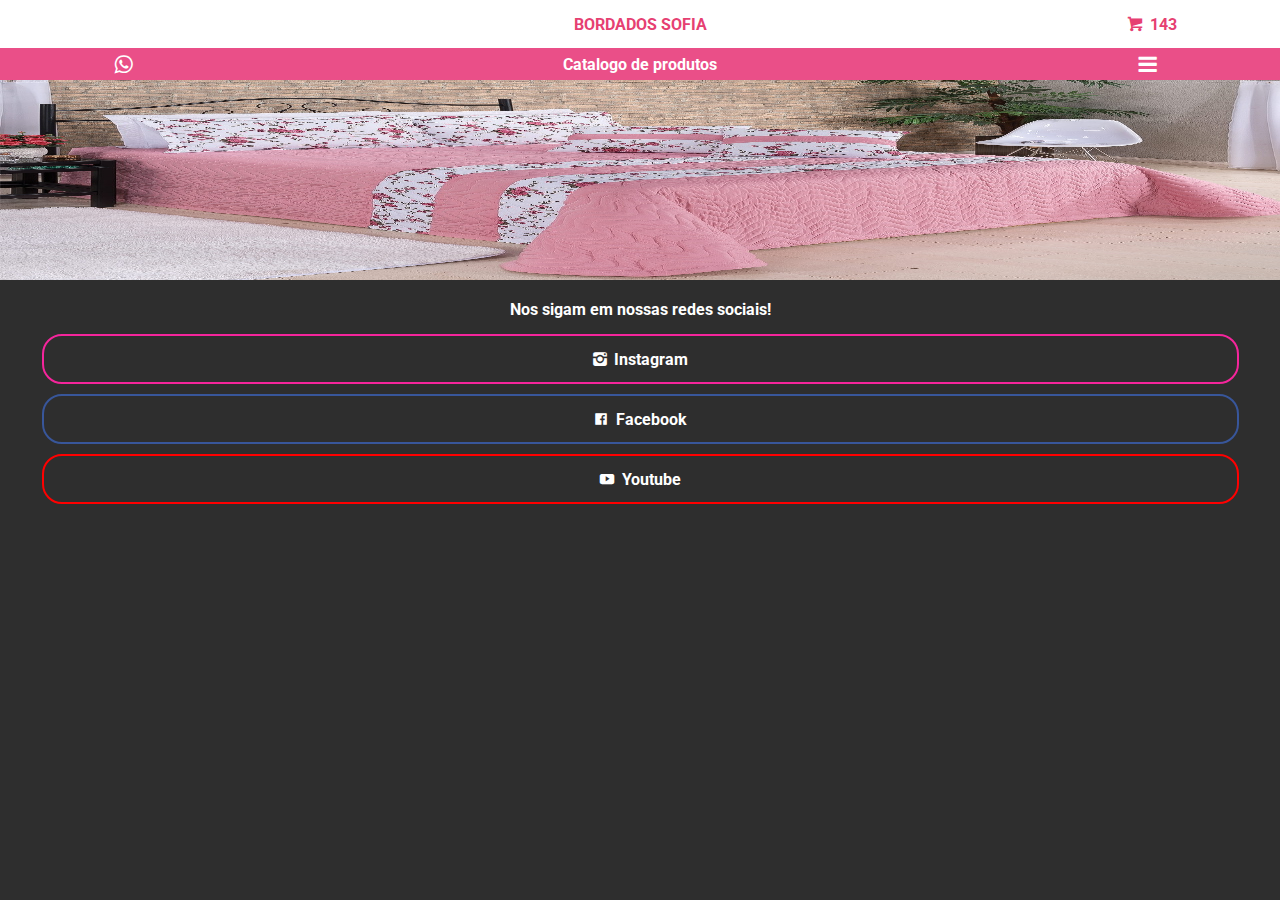
==== index.html @ cce7459e "mudadndo a versão do app" ====
<!DOCTYPE html>
<html lang="pt-br">
<head>
    <meta charset="UTF-8">
    <meta name="viewport" content="width=device-width, initial-scale=1.0">
    <title>BORDADOS SOFIA</title>
    <link href="https://fonts.googleapis.com/css2?family=Roboto:wght@100&display=swap" rel="stylesheet">
    <link rel="stylesheet" href="assets/css/index.css">
    <link rel="stylesheet" href="assets/icons/styles.css">
</head>
<body>

    <div id="id_container" class="container">

        <div class="header">
            <div class="h60">
                <div class="h6020">

                </div>
                <div class="h6060">
                    <span>BORDADOS SOFIA</span>
                </div>
                <div class="h6020">
                    <span class="icon-basket">143</span>
                </div>
                
            </div>
            <div class="h40">
                <div class="h4020">
                    <span class="icon-whatsapp"></span>
                </div>
                <div class="h4060">
                    <span>Catalogo de produtos</span>
                </div>
                <div class="h4020">
                    <span class="icon-bars"></span>
                </div>
            </div>
        </div>
        <div class="body">

            <div id="id-carrosel" class="carrosel">
                
            </div>

            <div class="bx_sociais">
                <span>Nos sigam em nossas redes sociais!</span>

                <div class="btn_sociais insta">
                    <span class="icon-instagrem">Instagram</span>
                </div>

                <div class="btn_sociais face">
                    <span class="icon-social-facebook">Facebook</span>
                </div>

                <div class="btn_sociais youtube">
                    <span class="icon-youtube-alt">Youtube</span>
                </div>

            </div>

        </div>




    </div>
    
</body>
    <script src="assets/js/jquery.min.js"></script>
    <script src="assets/js/index.js"></script>
    <script>
        $(function(){

            menuDraw("id_container");


            const itemCarrosel = [
                {id:1, title:"", image:"assets/images/carrosel/img1.jpg"},
                {id:2, title:"", image:"assets/images/carrosel/img2.jpg"},
                {id:2, title:"", image:"assets/images/carrosel/img3.jpg"},
            ]

            const carrosel = function(){

                const bx_carrosel = document.getElementById("id-carrosel");

                itemCarrosel.map(function(item){

                    const itemC = document.createElement("img");
                    itemC.setAttribute("class","itemC");
                    itemC.setAttribute("src", item.image);
                    bx_carrosel.appendChild(itemC);
                    
                });


            }

            carrosel();

            $(".itemC:eq(0)").fadeIn();

            

            function slide(){


                if ($(".itemC:visible").next(".itemC").length) {

                    $(".itemC:visible").fadeOut(function(){
                        $(this).next().fadeIn();
                    });

                }else{

                    $(".itemC:visible").fadeOut(function(){
                        $(".itemC:eq(0)").fadeIn();
                    });

                }
            }

            const sl = setInterval(function(){
                slide();
            }, 5000);


          
            $(".btn_sociais").css({
                Transform:"TranslateX(0px)",
                transition:"1s all"
            });    


            
           


           
            
           



            

           
            


            








        });
    </script>
</html>
---- assets/css/index.css ----
*{
    padding:0px;
    margin: 0px;
    box-sizing: border-box;
    font-family: 'Roboto', sans-serif;
    text-decoration: none;
}

.container{
    position: absolute;
    width: 100%;
    height: 100%;
    background: #2e2e2e;
    overflow: hidden;
}

.header{
    width: 100%;
    height: 80px;
}
.h60{
    width:100%;
    height: 60%;
    background: #fff;
    color: #e64072;
    font-weight: bold;
    display: flex;
    
}

.h6020{
    width: 20%;
    height: 100%;
    display: flex;
    align-items: center;
    justify-content: center;
}
.h6060{
    width: 60%;
    height: 100%;
    display: flex;
    align-items: center;
    justify-content: center;
}



.h60 img{
    height: 100%;
}
.h40{
    width: 100%;
    height: 40%;
    background: #ea4f88;
    display: flex;

}
.h4020{
    width: 20%;
    height: 100%;
    display: flex;
    align-items: center;
    justify-content: center;
    color: #fff;
    font-size: 16pt;
}
.h4060{
    width: 60%;
    height: 100%;
    color: #fff;
    font-weight: bold;
    display: flex;
    align-items: center;
    justify-content: center;
}

/*  CORPO DA APLICAÇÃO */

.body{

    width: 100%;
    height: calc(100% - 80px);
    
}




/* CARROSEL */

.carrosel{

    width: 100%;
    height: 200px;
    
}

.itemC{

    width: 100%;
    height: 100%;
    display: none;

}

.bx_sociais{

    width: 100%;
    height: calc(100% - 200px);
    display: flex;
    align-items: center;
    flex-direction: column;
    padding:10px;
    
   
}

.bx_sociais span{
    color: #fff;
    font-weight: bold;
    padding: 10px 0px;
}

.btn_sociais{
    width: 95%;
    height: 50px;
    background: none;
    border-radius: 20px;
    margin: 5px 0px;
    display: flex;
    align-items: center;
    justify-content: center;
    
}

.btn_sociais:active{
    background: rgba(255, 255, 255, 0.5);
}

.insta{
    border: 2px solid #f5259c;
    transform: translateX(-110%);
  
}

.face{
    border: 2px solid #38569a;
    transform: translateX(110%);
}

.youtube{
    border: 2px solid #ff0000;
    transform: translateX(-110%);
  
}


/* MENU DRAW */

.container_menu{
    position: absolute;
    top: 0px;
    left: 0px;
    width: 100%;
    height: 100%;
    background: rgba(0, 0, 0, 0.5);
    z-index: 10;
    display: none;
}

.draw{
    position: relative;
    width: 80%;
    height: 100%;
    background: #fff;
    box-shadow: 0px 0px 3px rgba(0, 0, 0, 0.5);
    transform: translateX(-105%);
    
}

.menu_draw{
    width: 100%;
    height: 40px;
    display: flex;
    align-items: center;
    padding: 10px;
}

.menu_draw:active{
    background: #efefef;
}

.header_draw{
    width: 100%;
    height: 40px;
    font-weight: bold;
    display: flex;
    align-items: center;
    justify-content: center;
}

.body_draw{
    width: 100%;
    height: calc(100% - 40px);
    font-weight: bold;
    
}


/* PAGE PRODUCTS */

.containerProd{
    position: absolute;
    width: 100%;
    height: 100%;
}

.header_products{
    width: 100%;
    height: 40px;
    background: #fff;
}

.body_products{
    width: 100%;
    height: calc(100% - 80px);
    background: #f2f2f2;
    padding: 10px;
    overflow: auto;
}



.card{
    width: 100%;
    height: 300px;
    background: #999;
    margin-bottom: 10px;
    border-radius: 10px;
    padding:10px;
}


.btn1{
    width: 100%;
    height: 40px;
    background: green;
    color: #fff;
    display: flex;
    align-items: center;
    justify-content: center;
    font-weight: bold;
}
.btn2{
    width: 100%;
    height: 40px;
    background: blue;
    color: #fff;
    display: flex;
    align-items: center;
    justify-content: center;
    font-weight: bold;
}
---- assets/icons/styles.css ----
@charset "UTF-8";

@font-face {
  font-family: "untitled-font-1";
  src:url("fonts/untitled-font-1.eot");
  src:url("fonts/untitled-font-1.eot?#iefix") format("embedded-opentype"),
    url("fonts/untitled-font-1.woff") format("woff"),
    url("fonts/untitled-font-1.ttf") format("truetype"),
    url("fonts/untitled-font-1.svg#untitled-font-1") format("svg");
  font-weight: normal;
  font-style: normal;

}

[data-icon]:before {
  font-family: "untitled-font-1" !important;
  content: attr(data-icon);
  font-style: normal !important;
  font-weight: normal !important;
  font-variant: normal !important;
  text-transform: none !important;
  speak: none;
  line-height: 1;
  -webkit-font-smoothing: antialiased;
  -moz-osx-font-smoothing: grayscale;
}

[class^="icon-"]:before,
[class*=" icon-"]:before {
  font-family: "untitled-font-1" !important;
  font-style: normal !important;
  font-weight: normal !important;
  font-variant: normal !important;
  text-transform: none !important;
  speak: none;
  line-height: 1;
  -webkit-font-smoothing: antialiased;
  -moz-osx-font-smoothing: grayscale;

  position: relative;
  top: .125em;
  margin-right: .4em;
}

.icon-notext{
  top: 0;
  margin-right: 0;
}

.icon-check:before {
  content: "\61";
}
.icon-clock:before {
  content: "\62";
}
.icon-file-text-o:before {
  content: "\63";
}
.icon-video:before {
  content: "\64";
}
.icon-play-video:before {
  content: "\65";
}
.icon-play:before {
  content: "\66";
}
.icon-star:before {
  content: "\67";
}
.icon-graph-bar:before {
  content: "\68";
}
.icon-plus-circle:before {
  content: "\69";
}
.icon-map-marker:before {
  content: "\6a";
}
.icon-location-arrow:before {
  content: "\6b";
}
.icon-plus:before {
  content: "\6c";
}
.icon-plus-square:before {
  content: "\6d";
}
.icon-user-add:before {
  content: "\6e";
}
.icon-minus-circle:before {
  content: "\6f";
}
.icon-trash:before {
  content: "\70";
}
.icon-trash-o:before {
  content: "\71";
}
.icon-times:before {
  content: "\72";
}
.icon-ban:before {
  content: "\73";
}
.icon-frown-o:before {
  content: "\74";
}
.icon-basket:before {
  content: "\75";
}
.icon-exclamation-circle:before {
  content: "\76";
}
.icon-facebook-square:before {
  content: "\77";
}
.icon-google-plus-square:before {
  content: "\78";
}
.icon-comment:before {
  content: "\79";
}
.icon-thumbs-up:before {
  content: "\7a";
}
.icon-thumbs-down:before {
  content: "\41";
}
.icon-user:before {
  content: "\42";
}
.icon-user-plus:before {
  content: "\43";
}
.icon-twitter-square:before {
  content: "\44";
}
.icon-whatsapp:before {
  content: "\45";
}
.icon-youtube-play:before {
  content: "\46";
}
.icon-youtube-square:before {
  content: "\47";
}
.icon-twitter:before {
  content: "\48";
}
.icon-youtube:before {
  content: "\49";
}
.icon-triangle-right:before {
  content: "\4a";
}
.icon-triangle-down:before {
  content: "\4b";
}
.icon-triangle-up:before {
  content: "\4c";
}
.icon-clipboard:before {
  content: "\4d";
}
.icon-clipboard-notes:before {
  content: "\4e";
}
.icon-search:before {
  content: "\4f";
}
.icon-bars:before {
  content: "\50";
}
.icon-instagram:before {
  content: "\51";
}
.icon-instagrem:before {
  content: "\52";
}
.icon-folder-open:before {
  content: "\53";
}
.icon-folder-open-o:before {
  content: "\54";
}
.icon-heart:before {
  content: "\55";
}
.icon-heart-o:before {
  content: "\56";
}
.icon-paper-plane:before {
  content: "\57";
}
.icon-paper-plane-o:before {
  content: "\58";
}
.icon-paperclip:before {
  content: "\59";
}
.icon-smile-o:before {
  content: "\5a";
}
.icon-user-1:before {
  content: "\30";
}
.icon-users:before {
  content: "\31";
}
.icon-youtube-alt:before {
  content: "\32";
}
.icon-check-circle:before {
  content: "\33";
}
.icon-check-circle-o:before {
  content: "\34";
}
.icon-check-1:before {
  content: "\35";
}
.icon-chevron-down:before {
  content: "\36";
}
.icon-chevron-left:before {
  content: "\37";
}
.icon-chevron-right:before {
  content: "\38";
}
.icon-chevron-up:before {
  content: "\39";
}
.icon-envelope:before {
  content: "\21";
}
.icon-envelope-o:before {
  content: "\22";
}
.icon-star-1:before {
  content: "\23";
}
.icon-sort-asc:before {
  content: "\24";
}
.icon-sort-desc:before {
  content: "\25";
}
.icon-star-o:before {
  content: "\26";
}
.icon-tag:before {
  content: "\27";
}
.icon-tags:before {
  content: "\28";
}
.icon-times-circle:before {
  content: "\29";
}
.icon-mail:before {
  content: "\2a";
}
.icon-lock:before {
  content: "\2b";
}
.icon-pricetag-multiple:before {
  content: "\2c";
}
.icon-price-tag:before {
  content: "\2d";
}
.icon-shopping-cart:before {
  content: "\2e";
}
.icon-social-instagram:before {
  content: "\2f";
}
.icon-social-facebook:before {
  content: "\3a";
}
.icon-list-ol:before {
  content: "\3b";
}
.icon-list-ul:before {
  content: "\3c";
}
.icon-list-ordered:before {
  content: "\3d";
}
.icon-long-arrow-left:before {
  content: "\3e";
}
.icon-arrow-left:before {
  content: "\3f";
}
.icon-angle-left:before {
  content: "\40";
}
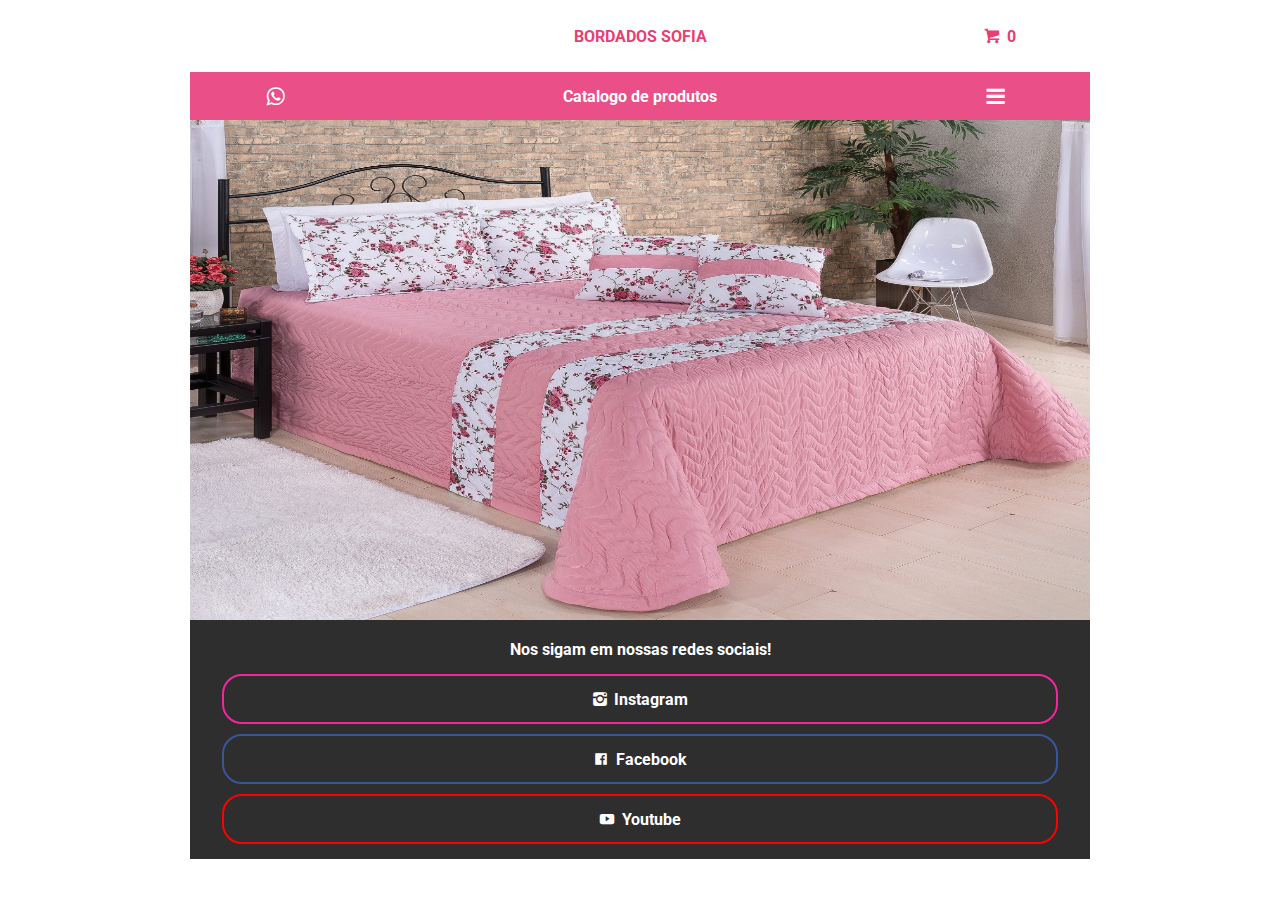
==== commit 6992c556: "Atualizando, incluindo página do produto" ====
--- a/index.html
+++ b/index.html
@@ -21,7 +21,7 @@
                     <span>BORDADOS SOFIA</span>
                 </div>
                 <div class="h6020">
-                    <span class="icon-basket">143</span>
+                    <span class="icon-basket">0</span>
                 </div>
                 
             </div>
@@ -77,9 +77,9 @@
 
 
             const itemCarrosel = [
-                {id:1, title:"", image:"assets/images/carrosel/img1.jpg"},
-                {id:2, title:"", image:"assets/images/carrosel/img2.jpg"},
-                {id:2, title:"", image:"assets/images/carrosel/img3.jpg"},
+                {id:1, title:"", image:"assets/imagens/carrosel/img1.jpg"},
+                {id:2, title:"", image:"assets/imagens/carrosel/img2.jpg"},
+                {id:2, title:"", image:"assets/imagens/carrosel/img3.jpg"},
             ]
 
             const carrosel = function(){
@@ -135,28 +135,6 @@
 
 
             
-           
-
-
-           
-            
-           
-
-
-
-            
-
-           
-            
-
-
-            
-
-
-
-
-
-
 
 
         });
--- a/assets/css/index.css
+++ b/assets/css/index.css
@@ -4,10 +4,22 @@
     box-sizing: border-box;
     font-family: 'Roboto', sans-serif;
     text-decoration: none;
+    -webkit-touch-callout: none;
+    -webkit-user-select: none;
+    -khtml-user-select: none;
+    -moz-user-select: none;
+    -ms-user-select: none;
+    user-select: none;
+}
+
+body{
+    position: absolute;
+    width: 100%;
+    height: 100%;
 }
 
 .container{
-    position: absolute;
+    position: relative;
     width: 100%;
     height: 100%;
     background: #2e2e2e;
@@ -210,9 +222,11 @@
 /* PAGE PRODUCTS */
 
 .containerProd{
-    position: absolute;
-    width: 100%;
-    height: 100%;
+    position: relative;
+    width: 100%;
+    height: 100%;
+    background: #f2f2f2;
+    overflow: hidden;
 }
 
 .header_products{
@@ -232,12 +246,13 @@
 
 
 .card{
-    width: 100%;
-    height: 300px;
-    background: #999;
+    position: relative;
+    width: 100%;
+    background: #fff;
     margin-bottom: 10px;
     border-radius: 10px;
     padding:10px;
+    box-shadow: 0px 0px 3px rgba(0, 0, 0, 0.2);
 }
 
 
@@ -260,4 +275,202 @@
     align-items: center;
     justify-content: center;
     font-weight: bold;
+}
+
+/* CARD */
+
+.header_card{
+    width: 100%;
+    height: 30px;
+    background: #fff;
+    display: flex;
+    
+    justify-content: flex-end;
+   
+}
+.body_card{
+    width: 100%;
+}
+.description_card{
+    width: 100%;
+    padding: 10px;
+    color: #222;
+    font-weight: bold;
+}
+.body_bx_img{
+    width: 100%;
+    border-radius: 5px;
+}
+.footer_card{
+    width: auto;
+    background: #fff;
+}
+
+.icon-ellipsis-h{
+    color: #555;
+}
+
+
+.btn-out{
+    width: 100%;
+    padding: 10px;
+    border: 1px solid #ea4f88;
+    border-radius: 15px;
+    background: none;
+    color: #ea4f88;
+    display: flex;
+    align-items: center;
+    justify-content: center;
+    font-weight: bold;
+    box-shadow: 0px 0px 3px rgba(0, 0, 0, 0.5);
+    margin-bottom: 5px;
+}
+
+.btn-out:active{
+    color: #f5259c;
+    border: 1px solid #f5259c;
+}
+
+.btn-in{
+    width: 100%;
+    padding: 10px;
+    border: 1px solid #ea4f88;
+    border-radius: 15px;
+    background: #ea4f88;
+    color: #fff;
+    display: flex;
+    align-items: center;
+    justify-content: center;
+    font-weight: bold;
+    box-shadow: 0px 0px 3px rgba(0, 0, 0, 0.3);
+    margin-bottom: 5px;
+}
+.btn-in:active{
+    border: 1px solid #e64072;
+    background: #e64072;
+}
+
+.bx_header{
+    position: absolute;
+    top: 30px;
+    right: 10px;
+    width: 70%;
+    box-shadow: 0px 0px 3px rgba(0, 0, 0, 0.5);
+    background: #fff;
+    border-radius: 10px;
+    overflow: hidden;
+}
+
+.bx_header_header{
+    width: 100%;
+    height: 30px;
+    display: flex;
+    align-items: center;
+    justify-content: flex-end;
+}
+
+.bx_header_body{
+    width: 100%;
+    height: calc(100% - 30px);
+    padding: 10px;
+}
+.bx_header_body_btn{
+    width: 100%;
+    display: flex;
+    align-items: center;
+    padding: 10px;
+    font-size: 10pt;
+    color: #111;
+    font-weight: bold;
+}
+.icon-times-circle{
+    font-size: 17pt;
+}
+.label{
+    width: 100%;
+    height: 100%;
+    color: #111;
+}
+
+.b2{
+    background: #efefef;
+}
+
+/* PAGE PRODUCT */
+
+.body-product{
+    width: 100%;
+    height: 100%;
+    background: #e2e2e2e2;
+}
+
+.bx_image_img{
+    width: 100%;
+}
+
+.bx_desc{
+    width: 100%;
+}
+.li_desc{
+    width: 100%;
+    
+}
+.li_desc_title{
+    font-weight: bold;
+    color: #111;
+    padding: 10px;
+}
+.li_desc_desc{
+    color: #777;
+    margin: 5px 10px;
+}
+
+@media(min-width: 700px){
+
+    body{
+        display: flex;
+        justify-content: center;
+        height: auto;
+    }
+    .container{
+        width: 900px;
+        height: none;
+    }
+
+    .header{
+        height: 120px;
+    }
+    .carrosel{
+        height: 500px;
+    }
+
+    .containerProd{
+        width: 900px;
+        display: flex;
+        flex-wrap: wrap;
+        
+    }
+
+    .body_products{
+
+        display: flex;
+        flex-wrap: wrap;
+
+    }
+
+    
+
+    .linkbtn{
+        cursor: pointer;
+    }
+
+    .card{
+        width: calc(50% - 10px);
+        margin: 5px;
+    }
+
+    .draw{
+        width: 40%;
+    }
+
 }--- a/assets/icons/styles.css
+++ b/assets/icons/styles.css
@@ -299,3 +299,63 @@
 .icon-angle-left:before {
   content: "\40";
 }
+.icon-ellipsis-v:before {
+  content: "\5b";
+}
+.icon-ellipsis-h:before {
+  content: "\5d";
+}
+.icon-download:before {
+  content: "\5e";
+}
+.icon-file-image-o:before {
+  content: "\5f";
+}
+.icon-file-o:before {
+  content: "\60";
+}
+.icon-file-pdf-o:before {
+  content: "\7b";
+}
+.icon-file-text:before {
+  content: "\7c";
+}
+.icon-film:before {
+  content: "\7d";
+}
+.icon-home:before {
+  content: "\7e";
+}
+.icon-list:before {
+  content: "\5c";
+}
+.icon-share-alt:before {
+  content: "\e000";
+}
+.icon-thumbs-o-down:before {
+  content: "\e001";
+}
+.icon-thumbs-o-up:before {
+  content: "\e002";
+}
+.icon-list-bullet:before {
+  content: "\e003";
+}
+.icon-list-number:before {
+  content: "\e004";
+}
+.icon-telephone:before {
+  content: "\e005";
+}
+.icon-bell:before {
+  content: "\e006";
+}
+.icon-list-add:before {
+  content: "\e007";
+}
+.icon-share:before {
+  content: "\e008";
+}
+.icon-search-1:before {
+  content: "\e009";
+}
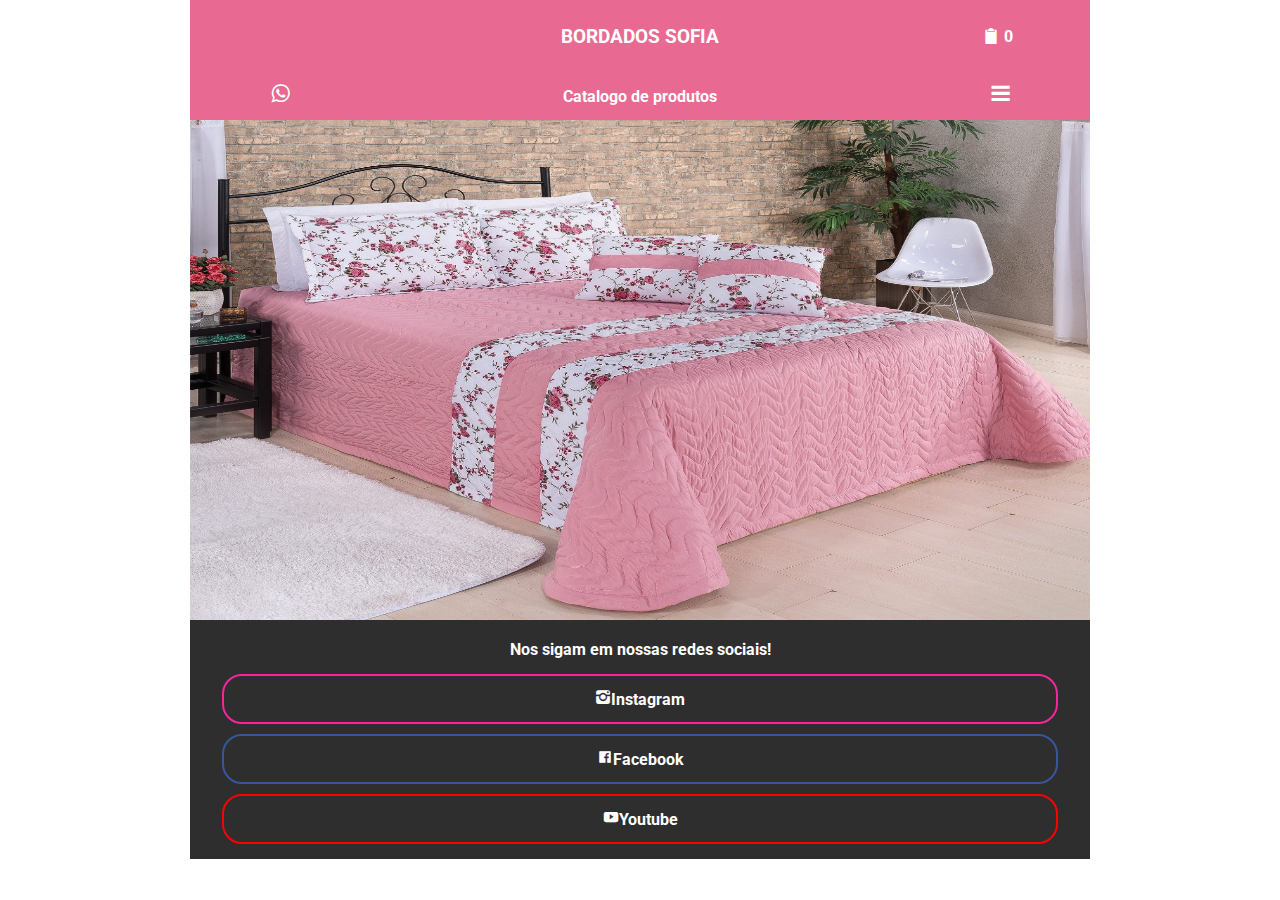
==== commit fe1af2c4: "Melhorando o layout" ====
--- a/index.html
+++ b/index.html
@@ -6,9 +6,18 @@
     <title>BORDADOS SOFIA</title>
     <link href="https://fonts.googleapis.com/css2?family=Roboto:wght@100&display=swap" rel="stylesheet">
     <link rel="stylesheet" href="assets/css/index.css">
-    <link rel="stylesheet" href="assets/icons/styles.css">
+    <link rel="stylesheet" href="assets/css/stylesApp.css">
+    <link rel="stylesheet" href="assets/icons2/styles.css">
+
+    <style>
+        .icon-clipboard-1{
+            position: relative;
+            top: 2px;
+            right: 5px;
+        }
+    </style>
 </head>
-<body>
+<body data-page="home">
 
     <div id="id_container" class="container">
 
@@ -20,8 +29,9 @@
                 <div class="h6060">
                     <span>BORDADOS SOFIA</span>
                 </div>
-                <div class="h6020">
-                    <span class="icon-basket">0</span>
+                <div id="id-cart" class="h6020">
+                    <span class="icon-clipboard-1"></span>
+                    <span id="count-p">0</span>
                 </div>
                 
             </div>
@@ -33,7 +43,7 @@
                     <span>Catalogo de produtos</span>
                 </div>
                 <div class="h4020">
-                    <span class="icon-bars"></span>
+                    <span id="menu_home" class="icon-bars"></span>
                 </div>
             </div>
         </div>
@@ -73,8 +83,30 @@
     <script>
         $(function(){
 
-            menuDraw("id_container");
+           const con = document.getElementById("id_container");
 
+            const menu_home = document.getElementById("menu_home");
+            menu_home.addEventListener("click", function(){
+
+                menu(con);
+
+                const bxmenu_home = document.getElementById("id-bxmenu");
+                bxmenu_home.addEventListener("click", function(e){
+                    
+                    if (e.target.id == "id-bxmenu") {
+
+                        $("#id-menu").animate({"left":"-70%"}, function(){
+                            $("#id-bxmenu").fadeOut(500);
+                            $("#id-bxmenu").remove();
+                        });
+                        
+                    }
+
+                });
+
+            });
+
+            
 
             const itemCarrosel = [
                 {id:1, title:"", image:"assets/imagens/carrosel/img1.jpg"},
@@ -126,17 +158,11 @@
                 slide();
             }, 5000);
 
-
-          
             $(".btn_sociais").css({
                 Transform:"TranslateX(0px)",
                 transition:"1s all"
             });    
 
-
-            
-
-
         });
     </script>
 </html>--- a/assets/css/index.css
+++ b/assets/css/index.css
@@ -33,8 +33,8 @@
 .h60{
     width:100%;
     height: 60%;
-    background: #fff;
-    color: #e64072;
+    background: #e86a92;
+    color: #fff;
     font-weight: bold;
     display: flex;
     
@@ -53,6 +53,8 @@
     display: flex;
     align-items: center;
     justify-content: center;
+    font-weight: bold;
+    font-size: 1.2em;
 }
 
 
@@ -63,7 +65,7 @@
 .h40{
     width: 100%;
     height: 40%;
-    background: #ea4f88;
+    background: #e86a92;
     display: flex;
 
 }
@@ -398,14 +400,26 @@
 
 /* PAGE PRODUCT */
 
+.container-product{
+    position: absolute;
+    width: 100%;
+    height: 100%;
+    background: green;
+}
+
+.bx_image{
+    width: 100%;
+}
+
+.bx_image_img{
+    width: 100%;
+}
+
 .body-product{
     width: 100%;
-    height: 100%;
-    background: #e2e2e2e2;
-}
-
-.bx_image_img{
-    width: 100%;
+    height: calc(100% - 80px);
+    background: #f2f2f2;
+    overflow: auto;
 }
 
 .bx_desc{
@@ -413,16 +427,32 @@
 }
 .li_desc{
     width: 100%;
-    
+    font-size: 13pt;
 }
 .li_desc_title{
+    width: 100%;
     font-weight: bold;
     color: #111;
     padding: 10px;
+       
 }
 .li_desc_desc{
-    color: #777;
-    margin: 5px 10px;
+    width: 100%;
+    color: #444;
+    padding: 5px 10px;
+}
+
+.description_card_cores{
+    width: 100%;
+    height: 40px;
+    display: flex;
+    align-items: center;
+}
+.description_card_cores_circle{
+    width: 30px;
+    height: 30px;
+    border-radius: 15px;
+    margin: 0px 2px;
 }
 
 @media(min-width: 700px){
@@ -465,7 +495,7 @@
     }
 
     .card{
-        width: calc(50% - 10px);
+        width: calc(33.3% - 10px);
         margin: 5px;
     }
 
--- a/assets/css/stylesApp.css
+++ b/assets/css/stylesApp.css
@@ -0,0 +1,62 @@
+
+*{
+    padding: 0px;
+    margin: 0px;
+    box-sizing: border-box;
+}
+
+.bxmenu{
+    position: absolute;
+    top: 0px;
+    left: 0px;
+    width: 100%;
+    height: 100%;
+    background: rgba(0, 0, 0, 0.5);
+    display: none;
+    z-index: 15;
+}
+
+.menu{
+    position: relative;
+    top: 0px;
+    left: -70%;
+    width: 70%;
+    height: 100%;
+    background: #222;
+    z-index: 20;
+    padding: 5px;
+    overflow: auto;
+}
+
+.bxavatar{
+    width: 100%;
+    height: 110px;
+    display: flex;
+    align-items: center;
+    justify-content: center;
+    margin-bottom: 5px;
+}
+
+.circleAvatar{
+    width: 100px;
+    height: 100px;
+    border-radius: 50px;
+    background: #555;
+    display: flex;
+    align-items: center;
+    justify-content: center;
+    font-size: 3em;
+    font-weight: bold;
+    color: #222;
+}
+
+.menuItem{
+    width: 100%;
+    padding: 10px;
+    background: #555;
+    color: #fff;
+    margin-bottom: 5px;
+    font-weight: bold;
+    font-size: 1.2em;
+    border-radius: 5px;
+}--- a/assets/icons2/styles.css
+++ b/assets/icons2/styles.css
@@ -0,0 +1,778 @@
+@charset "UTF-8";
+
+@font-face {
+  font-family: "untitled-font-1";
+  src:url("fonts/untitled-font-1.eot");
+  src:url("fonts/untitled-font-1.eot?#iefix") format("embedded-opentype"),
+    url("fonts/untitled-font-1.woff") format("woff"),
+    url("fonts/untitled-font-1.ttf") format("truetype"),
+    url("fonts/untitled-font-1.svg#untitled-font-1") format("svg");
+  font-weight: normal;
+  font-style: normal;
+
+}
+
+[data-icon]:before {
+  font-family: "untitled-font-1" !important;
+  content: attr(data-icon);
+  font-style: normal !important;
+  font-weight: normal !important;
+  font-variant: normal !important;
+  text-transform: none !important;
+  speak: none;
+  line-height: 1;
+  -webkit-font-smoothing: antialiased;
+  -moz-osx-font-smoothing: grayscale;
+}
+
+[class^="icon-"]:before,
+[class*=" icon-"]:before {
+  font-family: "untitled-font-1" !important;
+  font-style: normal !important;
+  font-weight: normal !important;
+  font-variant: normal !important;
+  text-transform: none !important;
+  speak: none;
+  line-height: 1;
+  -webkit-font-smoothing: antialiased;
+  -moz-osx-font-smoothing: grayscale;
+}
+
+.icon-check:before {
+  content: "\61";
+}
+.icon-clock:before {
+  content: "\62";
+}
+.icon-file-text-o:before {
+  content: "\63";
+}
+.icon-video:before {
+  content: "\64";
+}
+.icon-play-video:before {
+  content: "\65";
+}
+.icon-play:before {
+  content: "\66";
+}
+.icon-star:before {
+  content: "\67";
+}
+.icon-graph-bar:before {
+  content: "\68";
+}
+.icon-plus-circle:before {
+  content: "\69";
+}
+.icon-map-marker:before {
+  content: "\6a";
+}
+.icon-location-arrow:before {
+  content: "\6b";
+}
+.icon-plus:before {
+  content: "\6c";
+}
+.icon-plus-square:before {
+  content: "\6d";
+}
+.icon-user-add:before {
+  content: "\6e";
+}
+.icon-minus-circle:before {
+  content: "\6f";
+}
+.icon-trash:before {
+  content: "\70";
+}
+.icon-trash-o:before {
+  content: "\71";
+}
+.icon-times:before {
+  content: "\72";
+}
+.icon-ban:before {
+  content: "\73";
+}
+.icon-frown-o:before {
+  content: "\74";
+}
+.icon-basket:before {
+  content: "\75";
+}
+.icon-exclamation-circle:before {
+  content: "\76";
+}
+.icon-facebook-square:before {
+  content: "\77";
+}
+.icon-google-plus-square:before {
+  content: "\78";
+}
+.icon-comment:before {
+  content: "\79";
+}
+.icon-thumbs-up:before {
+  content: "\7a";
+}
+.icon-thumbs-down:before {
+  content: "\41";
+}
+.icon-user:before {
+  content: "\42";
+}
+.icon-user-plus:before {
+  content: "\43";
+}
+.icon-twitter-square:before {
+  content: "\44";
+}
+.icon-whatsapp:before {
+  content: "\45";
+}
+.icon-youtube-play:before {
+  content: "\46";
+}
+.icon-youtube-square:before {
+  content: "\47";
+}
+.icon-twitter:before {
+  content: "\48";
+}
+.icon-youtube:before {
+  content: "\49";
+}
+.icon-triangle-right:before {
+  content: "\4a";
+}
+.icon-triangle-down:before {
+  content: "\4b";
+}
+.icon-triangle-up:before {
+  content: "\4c";
+}
+.icon-clipboard:before {
+  content: "\4d";
+}
+.icon-clipboard-notes:before {
+  content: "\4e";
+}
+.icon-search:before {
+  content: "\4f";
+}
+.icon-bars:before {
+  content: "\50";
+}
+.icon-instagram:before {
+  content: "\51";
+}
+.icon-instagrem:before {
+  content: "\52";
+}
+.icon-folder-open:before {
+  content: "\53";
+}
+.icon-folder-open-o:before {
+  content: "\54";
+}
+.icon-heart:before {
+  content: "\55";
+}
+.icon-heart-o:before {
+  content: "\56";
+}
+.icon-paper-plane:before {
+  content: "\57";
+}
+.icon-paper-plane-o:before {
+  content: "\58";
+}
+.icon-paperclip:before {
+  content: "\59";
+}
+.icon-smile-o:before {
+  content: "\5a";
+}
+.icon-user-1:before {
+  content: "\30";
+}
+.icon-users:before {
+  content: "\31";
+}
+.icon-youtube-alt:before {
+  content: "\32";
+}
+.icon-check-circle:before {
+  content: "\33";
+}
+.icon-check-circle-o:before {
+  content: "\34";
+}
+.icon-check-1:before {
+  content: "\35";
+}
+.icon-chevron-down:before {
+  content: "\36";
+}
+.icon-chevron-left:before {
+  content: "\37";
+}
+.icon-chevron-right:before {
+  content: "\38";
+}
+.icon-chevron-up:before {
+  content: "\39";
+}
+.icon-envelope:before {
+  content: "\21";
+}
+.icon-envelope-o:before {
+  content: "\22";
+}
+.icon-star-1:before {
+  content: "\23";
+}
+.icon-sort-asc:before {
+  content: "\24";
+}
+.icon-sort-desc:before {
+  content: "\25";
+}
+.icon-star-o:before {
+  content: "\26";
+}
+.icon-tag:before {
+  content: "\27";
+}
+.icon-tags:before {
+  content: "\28";
+}
+.icon-times-circle:before {
+  content: "\29";
+}
+.icon-mail:before {
+  content: "\2a";
+}
+.icon-lock:before {
+  content: "\2b";
+}
+.icon-pricetag-multiple:before {
+  content: "\2c";
+}
+.icon-price-tag:before {
+  content: "\2d";
+}
+.icon-shopping-cart:before {
+  content: "\2e";
+}
+.icon-social-instagram:before {
+  content: "\2f";
+}
+.icon-social-facebook:before {
+  content: "\3a";
+}
+.icon-list-ol:before {
+  content: "\3b";
+}
+.icon-list-ul:before {
+  content: "\3c";
+}
+.icon-list-ordered:before {
+  content: "\3d";
+}
+.icon-long-arrow-left:before {
+  content: "\3e";
+}
+.icon-arrow-left:before {
+  content: "\3f";
+}
+.icon-angle-left:before {
+  content: "\40";
+}
+.icon-ellipsis-v:before {
+  content: "\5b";
+}
+.icon-ellipsis-h:before {
+  content: "\5d";
+}
+.icon-download:before {
+  content: "\5e";
+}
+.icon-file-image-o:before {
+  content: "\5f";
+}
+.icon-file-o:before {
+  content: "\60";
+}
+.icon-file-pdf-o:before {
+  content: "\7b";
+}
+.icon-file-text:before {
+  content: "\7c";
+}
+.icon-film:before {
+  content: "\7d";
+}
+.icon-home:before {
+  content: "\7e";
+}
+.icon-list:before {
+  content: "\5c";
+}
+.icon-share-alt:before {
+  content: "\e000";
+}
+.icon-thumbs-o-down:before {
+  content: "\e001";
+}
+.icon-thumbs-o-up:before {
+  content: "\e002";
+}
+.icon-list-bullet:before {
+  content: "\e003";
+}
+.icon-list-number:before {
+  content: "\e004";
+}
+.icon-telephone:before {
+  content: "\e005";
+}
+.icon-bell:before {
+  content: "\e006";
+}
+.icon-list-add:before {
+  content: "\e007";
+}
+.icon-share:before {
+  content: "\e008";
+}
+.icon-search-1:before {
+  content: "\e009";
+}
+.icon-calendar:before {
+  content: "\e00a";
+}
+.icon-calendar-1:before {
+  content: "\e00b";
+}
+.icon-calendar-check-o:before {
+  content: "\e00c";
+}
+.icon-calendar-minus-o:before {
+  content: "\e00d";
+}
+.icon-calendar-plus-o:before {
+  content: "\e00e";
+}
+.icon-calendar-times-o:before {
+  content: "\e00f";
+}
+.icon-calendar-o:before {
+  content: "\e010";
+}
+.icon-comment-o:before {
+  content: "\e011";
+}
+.icon-commenting:before {
+  content: "\e012";
+}
+.icon-comments:before {
+  content: "\e013";
+}
+.icon-comments-o:before {
+  content: "\e014";
+}
+.icon-cloud-download:before {
+  content: "\e015";
+}
+.icon-cloud-upload:before {
+  content: "\e016";
+}
+.icon-shopping-cart-1:before {
+  content: "\e017";
+}
+.icon-list-alt:before {
+  content: "\e018";
+}
+.icon-eye:before {
+  content: "\e019";
+}
+.icon-dot-3:before {
+  content: "\e01a";
+}
+.icon-down-open-mini:before {
+  content: "\e01b";
+}
+.icon-down-open-big:before {
+  content: "\e01c";
+}
+.icon-down-open:before {
+  content: "\e01d";
+}
+.icon-down-dir:before {
+  content: "\e01e";
+}
+.icon-down-bold:before {
+  content: "\e01f";
+}
+.icon-down:before {
+  content: "\e020";
+}
+.icon-up-open-mini:before {
+  content: "\e021";
+}
+.icon-up-open:before {
+  content: "\e022";
+}
+.icon-up-open-big:before {
+  content: "\e023";
+}
+.icon-up-dir:before {
+  content: "\e024";
+}
+.icon-whatsapp-1:before {
+  content: "\e025";
+}
+.icon-usd:before {
+  content: "\e026";
+}
+.icon-truck:before {
+  content: "\e027";
+}
+.icon-pencil:before {
+  content: "\e028";
+}
+.icon-pencil-1:before {
+  content: "\e029";
+}
+.icon-pencil-2:before {
+  content: "\e02a";
+}
+.icon-settings-streamline-1:before {
+  content: "\e02b";
+}
+.icon-cog:before {
+  content: "\e02c";
+}
+.icon-tools:before {
+  content: "\e02d";
+}
+.icon-tools-1:before {
+  content: "\e02e";
+}
+.icon-clock-o:before {
+  content: "\e02f";
+}
+.icon-graduation-cap:before {
+  content: "\e030";
+}
+.icon-book:before {
+  content: "\e031";
+}
+.icon-attach:before {
+  content: "\e032";
+}
+.icon-heart-1:before {
+  content: "\e033";
+}
+.icon-graduation-cap-1:before {
+  content: "\e034";
+}
+.icon-bubble-3:before {
+  content: "\e035";
+}
+.icon-bubble:before {
+  content: "\e036";
+}
+.icon-book-close:before {
+  content: "\e037";
+}
+.icon-tag-1:before {
+  content: "\e038";
+}
+.icon-syringe:before {
+  content: "\e039";
+}
+.icon-share-outline:before {
+  content: "\e03a";
+}
+.icon-pill:before {
+  content: "\e03b";
+}
+.icon-pin:before {
+  content: "\e03c";
+}
+.icon-power:before {
+  content: "\e03d";
+}
+.icon-zoom-out:before {
+  content: "\e03e";
+}
+.icon-zoom-in:before {
+  content: "\e03f";
+}
+.icon-zoom:before {
+  content: "\e040";
+}
+.icon-volume-down:before {
+  content: "\e041";
+}
+.icon-volume-up:before {
+  content: "\e042";
+}
+.icon-volume:before {
+  content: "\e043";
+}
+.icon-clipboard-1:before {
+  content: "\e044";
+}
+.icon-unlock-alt:before {
+  content: "\e045";
+}
+.icon-unlock:before {
+  content: "\e046";
+}
+.icon-credit-card:before {
+  content: "\e047";
+}
+.icon-paw:before {
+  content: "\e048";
+}
+.icon-paperclip-1:before {
+  content: "\e049";
+}
+.icon-clip:before {
+  content: "\e04a";
+}
+.icon-email-plane:before {
+  content: "\e04b";
+}
+.icon-paperplane:before {
+  content: "\e04c";
+}
+.icon-settings:before {
+  content: "\e04d";
+}
+.icon-stop:before {
+  content: "\e04e";
+}
+.icon-pause:before {
+  content: "\e04f";
+}
+.icon-fast-forward:before {
+  content: "\e050";
+}
+.icon-fast-backward:before {
+  content: "\e051";
+}
+.icon-stop-1:before {
+  content: "\e052";
+}
+.icon-to-end:before {
+  content: "\e053";
+}
+.icon-to-start:before {
+  content: "\e054";
+}
+.icon-play-1:before {
+  content: "\e055";
+}
+.icon-shuffle:before {
+  content: "\e056";
+}
+.icon-settings-streamline:before {
+  content: "\e057";
+}
+.icon-circle:before {
+  content: "\e058";
+}
+.icon-circle-o:before {
+  content: "\e059";
+}
+.icon-check-square:before {
+  content: "\e05a";
+}
+.icon-male:before {
+  content: "\e05b";
+}
+.icon-music:before {
+  content: "\e05c";
+}
+.icon-microphone:before {
+  content: "\e05d";
+}
+.icon-microphone-slash:before {
+  content: "\e05e";
+}
+.icon-plane:before {
+  content: "\e05f";
+}
+.icon-street-view:before {
+  content: "\e060";
+}
+.icon-toggle-on:before {
+  content: "\e061";
+}
+.icon-toggle-off:before {
+  content: "\e062";
+}
+.icon-upload:before {
+  content: "\e063";
+}
+.icon-trophy:before {
+  content: "\e064";
+}
+.icon-cc-amex:before {
+  content: "\e065";
+}
+.icon-cc-diners-club:before {
+  content: "\e066";
+}
+.icon-cc-discover:before {
+  content: "\e067";
+}
+.icon-cc-jcb:before {
+  content: "\e068";
+}
+.icon-cc-mastercard:before {
+  content: "\e069";
+}
+.icon-cc-paypal:before {
+  content: "\e06a";
+}
+.icon-cc-stripe:before {
+  content: "\e06b";
+}
+.icon-cc-visa:before {
+  content: "\e06c";
+}
+.icon-cc:before {
+  content: "\e06d";
+}
+.icon-book-1:before {
+  content: "\e06e";
+}
+.icon-camera-retro:before {
+  content: "\e06f";
+}
+.icon-camera:before {
+  content: "\e070";
+}
+.icon-users-1:before {
+  content: "\e071";
+}
+.icon-volume-down-1:before {
+  content: "\e072";
+}
+.icon-volume-off:before {
+  content: "\e073";
+}
+.icon-volume-up-1:before {
+  content: "\e074";
+}
+.icon-alert:before {
+  content: "\e075";
+}
+.icon-comment-1:before {
+  content: "\e076";
+}
+.icon-comment-discussion:before {
+  content: "\e077";
+}
+.icon-credit-card-1:before {
+  content: "\e078";
+}
+.icon-primitive-dot:before {
+  content: "\e079";
+}
+.icon-primitive-square:before {
+  content: "\e07a";
+}
+.icon-playback-pause:before {
+  content: "\e07b";
+}
+.icon-playback-play:before {
+  content: "\e07c";
+}
+.icon-playback-rewind:before {
+  content: "\e07d";
+}
+.icon-playback-fast-forward:before {
+  content: "\e07e";
+}
+.icon-plus-1:before {
+  content: "\e07f";
+}
+.icon-three-bars:before {
+  content: "\e080";
+}
+.icon-trashcan:before {
+  content: "\e081";
+}
+.icon-unmute:before {
+  content: "\e082";
+}
+.icon-mute:before {
+  content: "\e083";
+}
+.icon-folder:before {
+  content: "\e084";
+}
+.icon-heart-2:before {
+  content: "\e085";
+}
+.icon-music-1:before {
+  content: "\e086";
+}
+.icon-torsos-all:before {
+  content: "\e087";
+}
+.icon-torsos:before {
+  content: "\e088";
+}
+.icon-torso:before {
+  content: "\e089";
+}
+.icon-torso-female:before {
+  content: "\e08a";
+}
+.icon-torsos-all-female:before {
+  content: "\e08b";
+}
+.icon-torsos-female-male:before {
+  content: "\e08c";
+}
+.icon-torsos-male-female:before {
+  content: "\e08d";
+}
+.icon-doc-text:before {
+  content: "\e08e";
+}
+.icon-doc-text-inv:before {
+  content: "\e08f";
+}
+.icon-heart-empty:before {
+  content: "\e090";
+}
+.icon-lamp:before {
+  content: "\e091";
+}
+.icon-eye-1:before {
+  content: "\e092";
+}
+.icon-note:before {
+  content: "\e093";
+}
+.icon-note-beamed:before {
+  content: "\e094";
+}
+.icon-light-up:before {
+  content: "\e095";
+}
+.icon-thumbs-up-1:before {
+  content: "\e096";
+}
+.icon-thumbs-down-1:before {
+  content: "\e097";
+}
